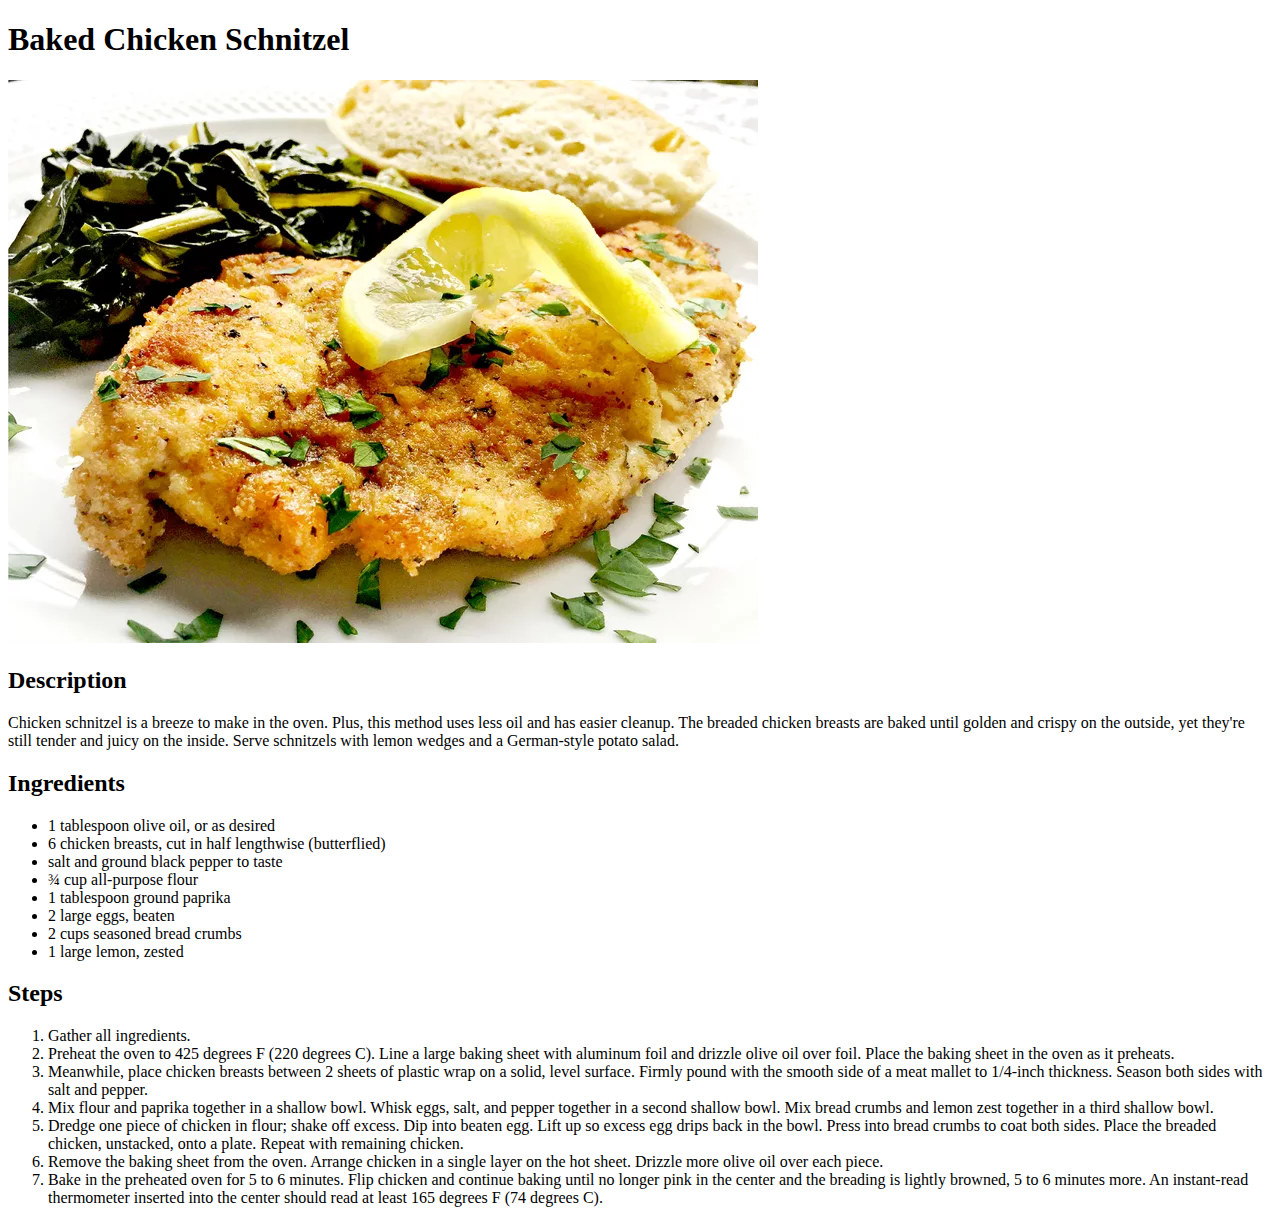
==== recipes/baked-chicken-schnitzel.html @ 5eeedf0e "Add a baked chicken schnitzel recipe" ====
<!DOCTYPE html>
<html>
<head>
    <meta charset="utf-8">
    <title>Baked Chicken Schnitzel</title>
</head>
<body>
    <h1>Baked Chicken Schnitzel</h1>
    <img src="../img/baked-chicken-schnitzel.jpg" alt="Baked Chicken Schnitzel with a slice of a lemon, bread and other vegetables.">
    <h2>Description</h2>
    <p>Chicken schnitzel is a breeze to make in the oven. Plus, this method uses less oil and has easier cleanup. The breaded chicken breasts are baked until golden and crispy on the outside, yet they're still tender and juicy on the inside. Serve schnitzels with lemon wedges and a German-style potato salad.</p>
    <h2>Ingredients</h2>
    <ul>
        <li>1 tablespoon olive oil, or as desired</li>
        <li>6 chicken breasts, cut in half lengthwise (butterflied)</li>
        <li> salt and ground black pepper to taste</li>
        <li>¾ cup all-purpose flour</li>
        <li>1 tablespoon ground paprika</li>
        <li>2 large eggs, beaten</li>
        <li>2 cups seasoned bread crumbs</li>
        <li>1 large lemon, zested</li>
    </ul>
    <h2>Steps</h2>
    <ol>
        <li>Gather all ingredients.</li>
        <li>Preheat the oven to 425 degrees F (220 degrees C). Line a large baking sheet with aluminum foil and drizzle olive oil over foil. Place the baking sheet in the oven as it preheats.</li>
        <li>Meanwhile, place chicken breasts between 2 sheets of plastic wrap on a solid, level surface. Firmly pound with the smooth side of a meat mallet to 1/4-inch thickness. Season both sides with salt and pepper.</li>
        <li>Mix flour and paprika together in a shallow bowl. Whisk eggs, salt, and pepper together in a second shallow bowl. Mix bread crumbs and lemon zest together in a third shallow bowl.</li>
        <li>Dredge one piece of chicken in flour; shake off excess. Dip into beaten egg. Lift up so excess egg drips back in the bowl. Press into bread crumbs to coat both sides. Place the breaded chicken, unstacked, onto a plate. Repeat with remaining chicken.</li>
        <li>Remove the baking sheet from the oven. Arrange chicken in a single layer on the hot sheet. Drizzle more olive oil over each piece.</li>
        <li>Bake in the preheated oven for 5 to 6 minutes. Flip chicken and continue baking until no longer pink in the center and the breading is lightly browned, 5 to 6 minutes more. An instant-read thermometer inserted into the center should read at least 165 degrees F (74 degrees C).</li>
    </ol>
</body>
</html>
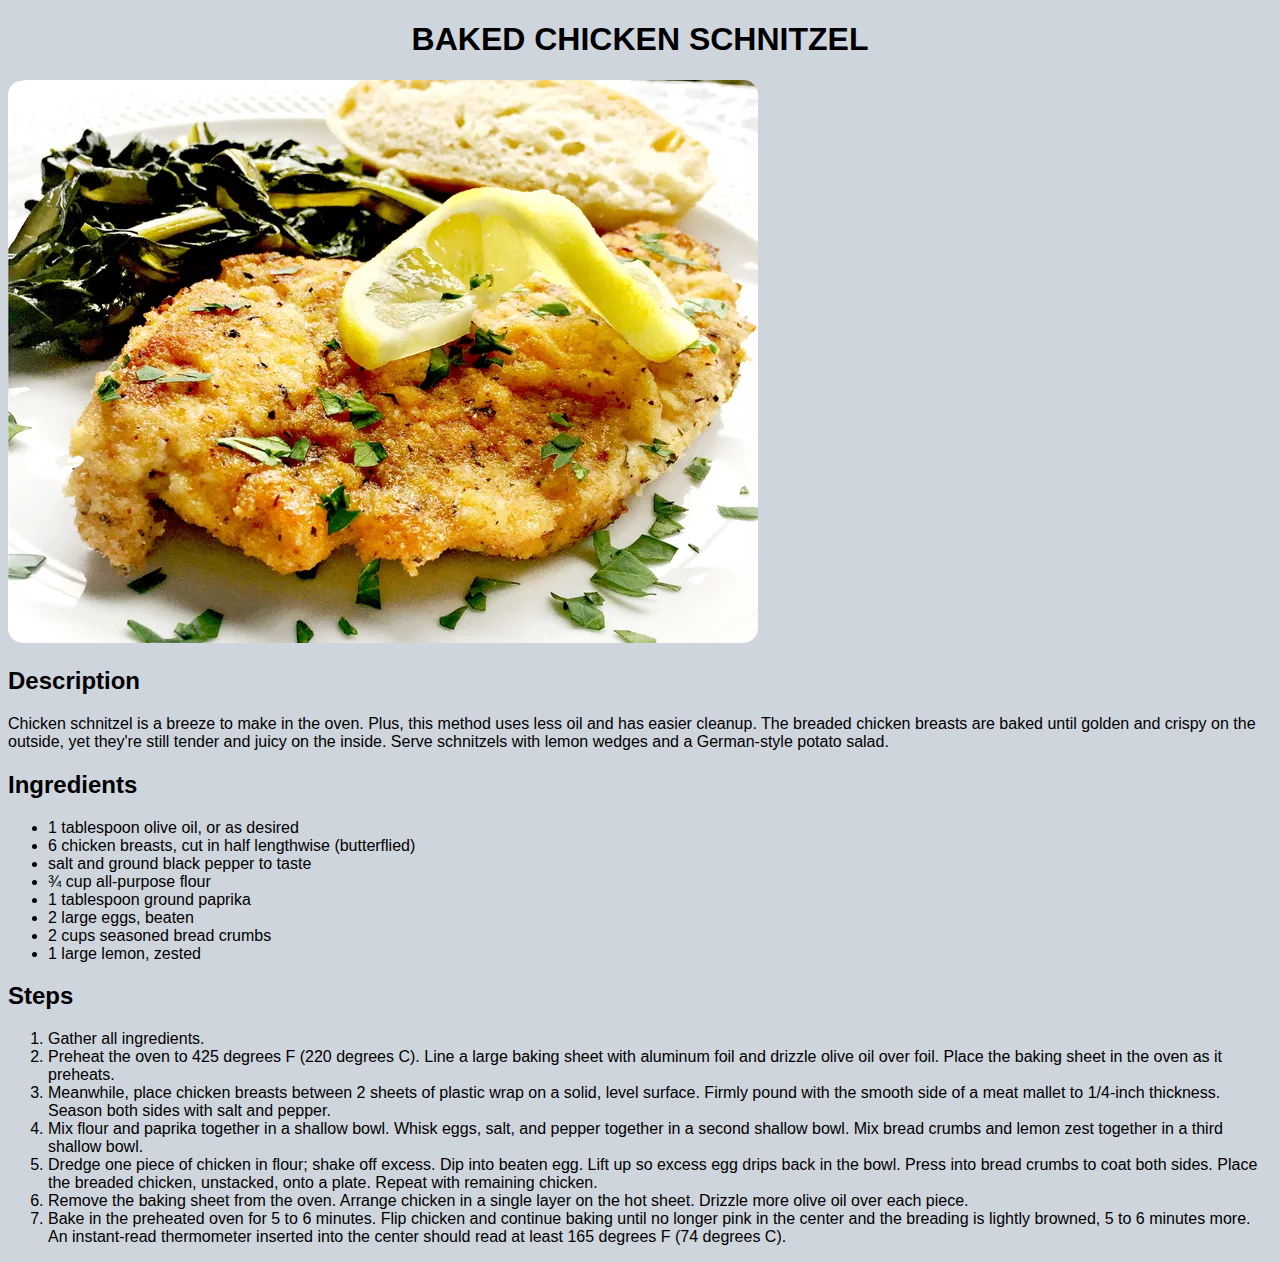
==== commit 4d897ef1: "Add CSS" ====
--- a/recipes/baked-chicken-schnitzel.html
+++ b/recipes/baked-chicken-schnitzel.html
@@ -2,6 +2,7 @@
 <html>
 <head>
     <meta charset="utf-8">
+    <link rel="stylesheet" href="../style.css">
     <title>Baked Chicken Schnitzel</title>
 </head>
 <body>
--- a/style.css
+++ b/style.css
@@ -0,0 +1,51 @@
+* {
+    font-family: Arial, Helvetica, sans-serif;
+}
+
+h1,
+div ul,
+div p {
+    text-align: center;
+}
+
+h1 {
+    text-transform: uppercase;
+}
+
+div ul {
+    list-style: none;
+    padding-left: 0;
+    margin-left: 10px;
+    margin-right: 10px;
+    border-radius: 25px;
+    background-color: #304C89;
+    color: white;
+}
+
+div li a {
+    color: white;
+}
+
+a {
+    text-decoration: none;
+    color: #304C89;
+}
+
+body {
+    background-color: #CFD5DD;
+}
+
+div {
+    border-radius: 25px;
+    background-color: #A4B7DF;
+}
+
+img {
+    max-width: 95%;
+    border-radius: 15px;
+    border-color: black;
+}
+
+div p {
+    text-align: center;
+}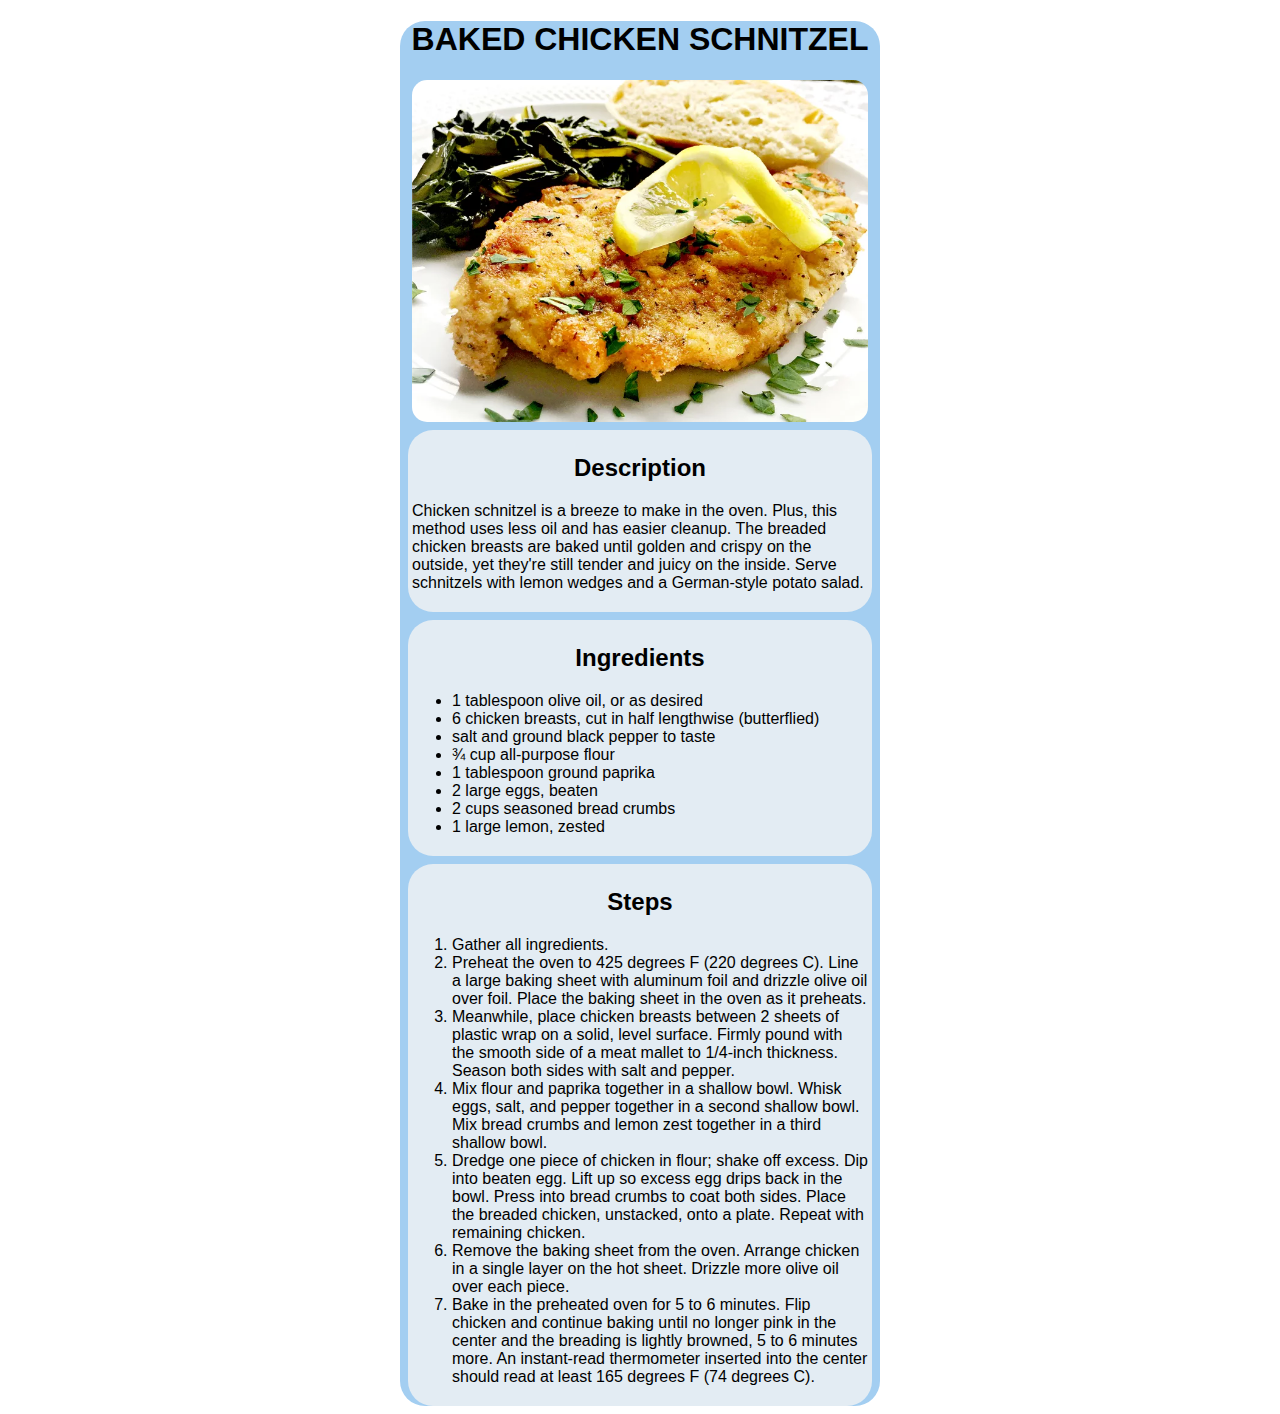
==== commit 38af9dc0: "Improve style" ====
--- a/recipes/baked-chicken-schnitzel.html
+++ b/recipes/baked-chicken-schnitzel.html
@@ -6,30 +6,38 @@
     <title>Baked Chicken Schnitzel</title>
 </head>
 <body>
-    <h1>Baked Chicken Schnitzel</h1>
-    <img src="../img/baked-chicken-schnitzel.jpg" alt="Baked Chicken Schnitzel with a slice of a lemon, bread and other vegetables.">
-    <h2>Description</h2>
-    <p>Chicken schnitzel is a breeze to make in the oven. Plus, this method uses less oil and has easier cleanup. The breaded chicken breasts are baked until golden and crispy on the outside, yet they're still tender and juicy on the inside. Serve schnitzels with lemon wedges and a German-style potato salad.</p>
-    <h2>Ingredients</h2>
-    <ul>
-        <li>1 tablespoon olive oil, or as desired</li>
-        <li>6 chicken breasts, cut in half lengthwise (butterflied)</li>
-        <li> salt and ground black pepper to taste</li>
-        <li>¾ cup all-purpose flour</li>
-        <li>1 tablespoon ground paprika</li>
-        <li>2 large eggs, beaten</li>
-        <li>2 cups seasoned bread crumbs</li>
-        <li>1 large lemon, zested</li>
-    </ul>
-    <h2>Steps</h2>
-    <ol>
-        <li>Gather all ingredients.</li>
-        <li>Preheat the oven to 425 degrees F (220 degrees C). Line a large baking sheet with aluminum foil and drizzle olive oil over foil. Place the baking sheet in the oven as it preheats.</li>
-        <li>Meanwhile, place chicken breasts between 2 sheets of plastic wrap on a solid, level surface. Firmly pound with the smooth side of a meat mallet to 1/4-inch thickness. Season both sides with salt and pepper.</li>
-        <li>Mix flour and paprika together in a shallow bowl. Whisk eggs, salt, and pepper together in a second shallow bowl. Mix bread crumbs and lemon zest together in a third shallow bowl.</li>
-        <li>Dredge one piece of chicken in flour; shake off excess. Dip into beaten egg. Lift up so excess egg drips back in the bowl. Press into bread crumbs to coat both sides. Place the breaded chicken, unstacked, onto a plate. Repeat with remaining chicken.</li>
-        <li>Remove the baking sheet from the oven. Arrange chicken in a single layer on the hot sheet. Drizzle more olive oil over each piece.</li>
-        <li>Bake in the preheated oven for 5 to 6 minutes. Flip chicken and continue baking until no longer pink in the center and the breading is lightly browned, 5 to 6 minutes more. An instant-read thermometer inserted into the center should read at least 165 degrees F (74 degrees C).</li>
-    </ol>
+    <div class="recipe-card">
+        <h1>Baked Chicken Schnitzel</h1>
+        <img src="../img/baked-chicken-schnitzel.jpg" alt="Baked Chicken Schnitzel with a slice of a lemon, bread and other vegetables.">
+        <div class="recipe-section">
+            <h2>Description</h2>
+            <p>Chicken schnitzel is a breeze to make in the oven. Plus, this method uses less oil and has easier cleanup. The breaded chicken breasts are baked until golden and crispy on the outside, yet they're still tender and juicy on the inside. Serve schnitzels with lemon wedges and a German-style potato salad.</p>
+        </div>
+        <div class="recipe-section">
+            <h2>Ingredients</h2>
+            <ul>
+                <li>1 tablespoon olive oil, or as desired</li>
+                <li>6 chicken breasts, cut in half lengthwise (butterflied)</li>
+                <li> salt and ground black pepper to taste</li>
+                <li>¾ cup all-purpose flour</li>
+                <li>1 tablespoon ground paprika</li>
+                <li>2 large eggs, beaten</li>
+                <li>2 cups seasoned bread crumbs</li>
+                <li>1 large lemon, zested</li>
+            </ul>
+        </div>
+        <div class="recipe-section">
+            <h2>Steps</h2>
+            <ol>
+                <li>Gather all ingredients.</li>
+                <li>Preheat the oven to 425 degrees F (220 degrees C). Line a large baking sheet with aluminum foil and drizzle olive oil over foil. Place the baking sheet in the oven as it preheats.</li>
+                <li>Meanwhile, place chicken breasts between 2 sheets of plastic wrap on a solid, level surface. Firmly pound with the smooth side of a meat mallet to 1/4-inch thickness. Season both sides with salt and pepper.</li>
+                <li>Mix flour and paprika together in a shallow bowl. Whisk eggs, salt, and pepper together in a second shallow bowl. Mix bread crumbs and lemon zest together in a third shallow bowl.</li>
+                <li>Dredge one piece of chicken in flour; shake off excess. Dip into beaten egg. Lift up so excess egg drips back in the bowl. Press into bread crumbs to coat both sides. Place the breaded chicken, unstacked, onto a plate. Repeat with remaining chicken.</li>
+                <li>Remove the baking sheet from the oven. Arrange chicken in a single layer on the hot sheet. Drizzle more olive oil over each piece.</li>
+                <li>Bake in the preheated oven for 5 to 6 minutes. Flip chicken and continue baking until no longer pink in the center and the breading is lightly browned, 5 to 6 minutes more. An instant-read thermometer inserted into the center should read at least 165 degrees F (74 degrees C).</li>
+            </ol>
+        </div>
+    </div>
 </body>
 </html>--- a/style.css
+++ b/style.css
@@ -3,8 +3,8 @@
 }
 
 h1,
-div ul,
-div p {
+h2,
+.index-container p {
     text-align: center;
 }
 
@@ -12,18 +12,22 @@
     text-transform: uppercase;
 }
 
-div ul {
+.index-container ul {
     list-style: none;
     padding-left: 0;
     margin-left: 10px;
     margin-right: 10px;
     border-radius: 25px;
-    background-color: #304C89;
+    background-color: #E3ECF3;
     color: white;
+    text-align: center;
+    width: fit-content;
+    margin: 0 auto;
+    padding: 8px;
 }
 
-div li a {
-    color: white;
+.index-container li a {
+    color: black;
 }
 
 a {
@@ -31,21 +35,28 @@
     color: #304C89;
 }
 
-body {
-    background-color: #CFD5DD;
-}
-
-div {
+.index-container {
     border-radius: 25px;
-    background-color: #A4B7DF;
+    background-color: #A3CEF1;
 }
 
 img {
     max-width: 95%;
     border-radius: 15px;
-    border-color: black;
+    display: block;
+    margin: 0 auto;
 }
 
-div p {
-    text-align: center;
+.recipe-card {
+    max-width: 480px;
+    margin: 0 auto;
+    background-color: #A3CEF1;
+    border-radius: 25px;
+}
+
+.recipe-section {
+    background-color: #E3ECF3;
+    border-radius: 25px;
+    padding: 4px;
+    margin: 8px;
 }